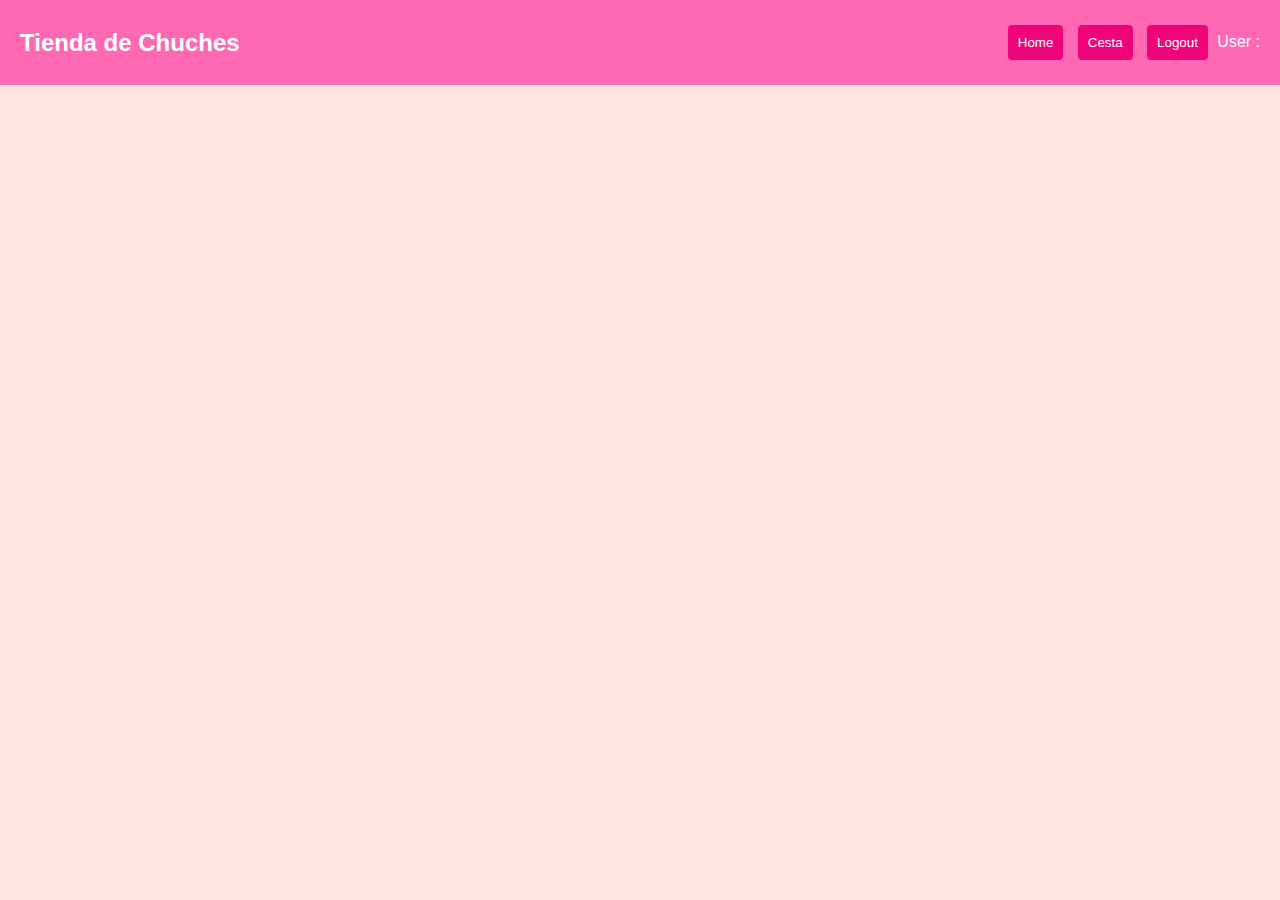
==== HTML/cesta.html @ 53177133 "Fix" ====
<!DOCTYPE html>
<html lang="en">
<head>
    <meta charset="UTF-8">
    <meta name="viewport" content="width=device-width, initial-scale=1.0">
    <title>Document</title>
    <script src="../JAVASCRIPT/script_page.js"></script>
    <link rel="stylesheet" href="../STYLE/page.css">
</head>
<body>
    <header>
        <div>
            <h1>Tienda de Chuches</h1>
        </div>        
        <div>
            <button onclick="Redirect('store.html')">Home</button>
            <button onclick="Redirect('cesta.html')">Cesta</button>
            <button onclick="LogOut()">Logout</button>
            User : <span id="user_header"></span>
        </div>
    </header>
</body>
</html>
---- STYLE/page.css ----
/* Estilo global */
* {
    margin: 0;
    padding: 0;
    box-sizing: border-box;
}

body {
    font-family: 'Arial', sans-serif;
    background-color: #ffe4e1;
    color: #333;
    text-align: center;
}

header {
    background-color: #ff69b4;
    padding: 20px;
    display: flex;
    justify-content: space-between;
    align-items: center;
    color: white;
}

header h1 {
    font-size: 24px;
}

.logout {
    background-color: #ff1493;
    color: white;
    border: none;
    padding: 10px 20px;
    cursor: pointer;
    border-radius: 20px;
    font-size: 16px;
}

.logout:hover {
    background-color: #ff6eb4;
}

/* Sección de productos */
.productos {
    margin-top: 20px;
}

.productos h2 {
    font-size: 28px;
    color: #ff69b4;
}

.producto-lista {
    display: flex;
    margin: 40px;
    justify-content: center;
    flex-wrap: wrap;
    gap: 20px;
    margin-top: 20px;
}

.producto {
    background-color: #fff;
    border-radius: 15px;
    padding: 20px;
    width: 250px;
    box-shadow: 0 4px 8px rgba(0, 0, 0, 0.1);
    transition: transform 0.2s;
    flex: 1 1 22%;
    margin:px;

}

.producto:hover {
    transform: scale(1.05);
}

.producto h3 {
    font-size: 20px;
    color: #ff1493;
}

.producto p {
    margin: 10px 0;
    color: #666;
}

.comprar {
    background-color: #ff1493;
    color: white;
    border: none;
    padding: 10px 15px;
    cursor: pointer;
    border-radius: 10px;
    font-size: 16px;
    transition: background-color 0.3s;
}

.comprar:hover {
    background-color: #ff69b4;
}

img{
    height: 200px;
}

button {
    width: auto;
    padding: 10px;
    background-color: #ef047a;
    color: white;
    border: none;
    border-radius: 4px;
    cursor: pointer;
    margin: 5px;
}

button:hover {
    background-color: #f9f51c;
    color: black;
}
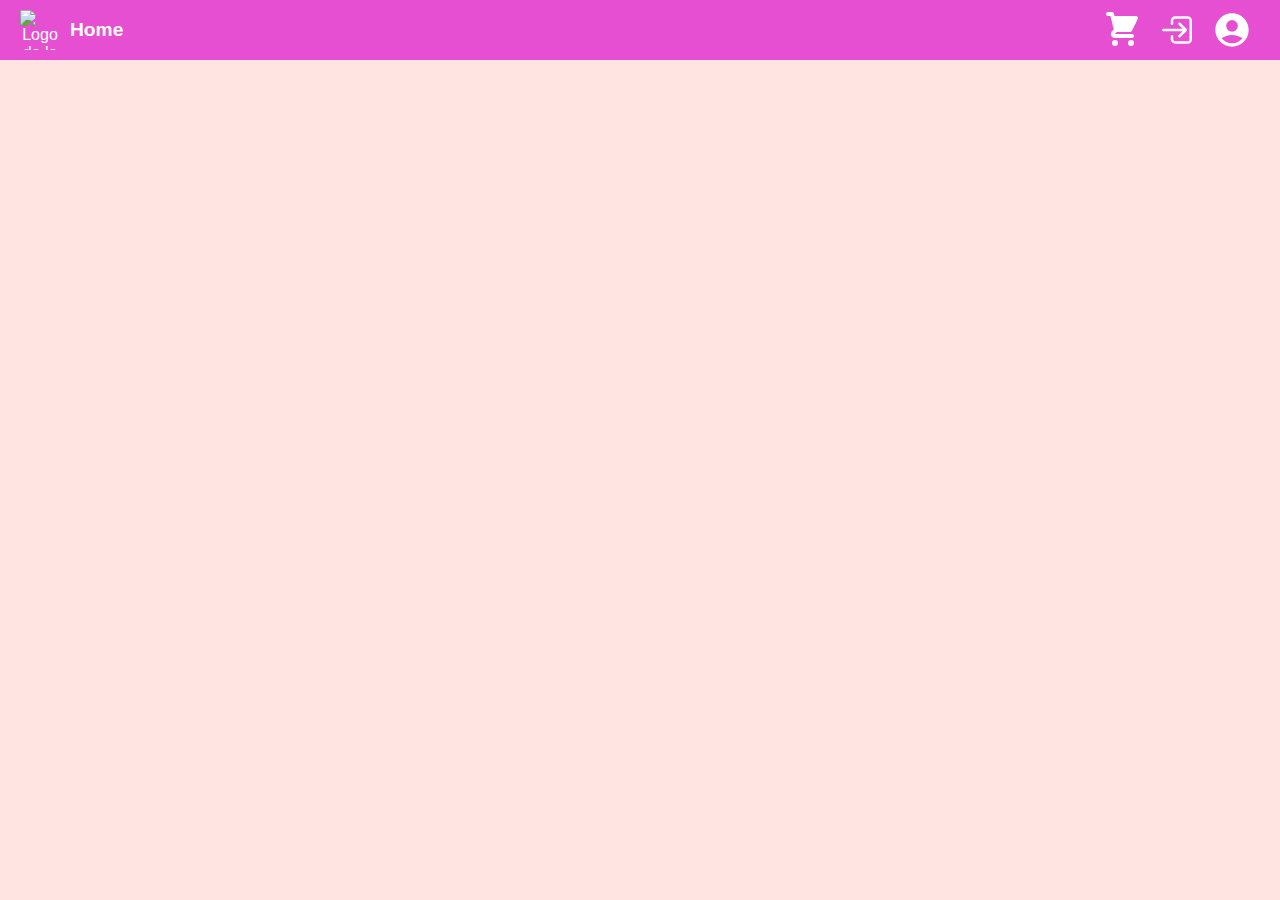
==== commit f58261d8: "Fix" ====
--- a/HTML/cesta.html
+++ b/HTML/cesta.html
@@ -1,5 +1,6 @@
 <!DOCTYPE html>
 <html lang="en">
+
 <head>
     <meta charset="UTF-8">
     <meta name="viewport" content="width=device-width, initial-scale=1.0">
@@ -7,17 +8,39 @@
     <script src="../JAVASCRIPT/script_page.js"></script>
     <link rel="stylesheet" href="../STYLE/page.css">
 </head>
+
 <body>
     <header>
-        <div>
-            <h1>Tienda de Chuches</h1>
-        </div>        
-        <div>
-            <button onclick="Redirect('store.html')">Home</button>
-            <button onclick="Redirect('cesta.html')">Cesta</button>
-            <button onclick="LogOut()">Logout</button>
-            User : <span id="user_header"></span>
+        <div class="header-left">
+            <img src="logo.png" alt="Logo de la web" class="logo">
+            <a href="store.html" class="home">Home</a>
+        </div>
+        <div class="header-right">
+                <a href="cesta.html" class="icon" title="Cesta">
+                    <svg xmlns="http://www.w3.org/2000/svg" width="40" height="40" viewBox="0 0 20 20">
+                        <path fill="white"
+                            d="M3 1a1 1 0 0 0 0 2h1.22l.305 1.222l.01.042l1.358 5.43l-.893.892C3.74 11.846 4.632 14 6.414 14H15a1 1 0 0 0 0-2H6.414l1-1H14a1 1 0 0 0 .894-.553l3-6A1 1 0 0 0 17 3H6.28l-.31-1.243A1 1 0 0 0 5 1zm13 15.5a1.5 1.5 0 1 1-3 0a1.5 1.5 0 0 1 3 0M6.5 18a1.5 1.5 0 1 0 0-3a1.5 1.5 0 0 0 0 3" />
+                    </svg> 
+                </a>
+                <a onclick="LogOut()" class="icon" title="Cerrar Sesión">
+                    <svg xmlns="http://www.w3.org/2000/svg" width="40" height="40" viewBox="0 0 512 512">
+                        <path fill="none" stroke="white" stroke-linecap="round" stroke-linejoin="round" stroke-width="32" d="M192 176v-40a40 40 0 0 1 40-40h160a40 40 0 0 1 40 40v240a40 40 0 0 1-40 40H240c-22.09 0-48-17.91-48-40v-40" />
+                        <path fill="none" stroke="white" stroke-linecap="round" stroke-linejoin="round" stroke-width="32" d="m288 336l80-80l-80-80M80 256h272" />
+                    </svg>  
+                </a>
+                <a href="#" class="icon" title="Usuario">
+                    <svg xmlns="http://www.w3.org/2000/svg" width="40" height="40" viewBox="0 0 24 24">
+                        <g fill="none" fill-rule="evenodd">
+                            <path
+                                d="m12.594 23.258l-.012.002l-.071.035l-.02.004l-.014-.004l-.071-.036q-.016-.004-.024.006l-.004.01l-.017.428l.005.02l.01.013l.104.074l.015.004l.012-.004l.104-.074l.012-.016l.004-.017l-.017-.427q-.004-.016-.016-.018m.264-.113l-.014.002l-.184.093l-.01.01l-.003.011l.018.43l.005.012l.008.008l.201.092q.019.005.029-.008l.004-.014l-.034-.614q-.005-.019-.02-.022m-.715.002a.02.02 0 0 0-.027.006l-.006.014l-.034.614q.001.018.017.024l.015-.002l.201-.093l.01-.008l.003-.011l.018-.43l-.003-.012l-.01-.01z" />
+                            <path fill="white"
+                                d="M12 2C6.477 2 2 6.477 2 12s4.477 10 10 10s10-4.477 10-10S17.523 2 12 2M8.5 9.5a3.5 3.5 0 1 1 7 0a3.5 3.5 0 0 1-7 0m9.758 7.484A7.99 7.99 0 0 1 12 20a7.99 7.99 0 0 1-6.258-3.016C7.363 15.821 9.575 15 12 15s4.637.821 6.258 1.984" />
+                        </g>
+                    </svg>
+                    <span id="user_header"></span>
+                </a>
         </div>
     </header>
 </body>
+
 </html>--- a/STYLE/page.css
+++ b/STYLE/page.css
@@ -1,4 +1,3 @@
-/* Estilo global */
 * {
     margin: 0;
     padding: 0;
@@ -12,32 +11,7 @@
     text-align: center;
 }
 
-header {
-    background-color: #ff69b4;
-    padding: 20px;
-    display: flex;
-    justify-content: space-between;
-    align-items: center;
-    color: white;
-}
 
-header h1 {
-    font-size: 24px;
-}
-
-.logout {
-    background-color: #ff1493;
-    color: white;
-    border: none;
-    padding: 10px 20px;
-    cursor: pointer;
-    border-radius: 20px;
-    font-size: 16px;
-}
-
-.logout:hover {
-    background-color: #ff6eb4;
-}
 
 /* Sección de productos */
 .productos {
@@ -118,3 +92,74 @@
     background-color: #f9f51c;
     color: black;
 }
+
+    header {
+    display: flex;
+    justify-content: space-between;
+    align-items: center;
+    padding: 10px 20px;
+    background-color: #e74fd3;
+    color: #fff;
+  }
+  
+  .header-left {
+    display: flex;
+    align-items: center;
+  }
+  
+  .logo {
+    width: 40px;
+    height: 40px;
+    margin-right: 10px;
+  }
+  
+  .home {
+    color: #fff;
+    text-decoration: none;
+    font-size: 1.2em;
+    font-weight: bold;
+  }
+  
+  .header-right {
+    display: flex;
+    gap: 15px;
+  }
+  
+  .icon img {
+    width: 24px;
+    height: 24px;
+    filter: invert(100%);
+  }
+  
+  .icon {
+    text-decoration: none;
+    display: inline-block;
+    color: #fff;
+  }
+  .icon:hover {
+    color: #ddd;
+  }
+  
+.header-right {
+    display: flex;
+    align-items: center;
+    gap: 15px;
+  }
+  
+  .icon {
+    display: flex;
+    align-items: center;
+    text-decoration: none;
+    color: #fff;
+    font-size: 16px;
+    font-weight: bold;
+    cursor: pointer; /* Cambia el cursor al icono de clic */
+  }
+  
+  
+  #user_header {
+    margin-left: 8px;
+    font-size: 1rem;
+    color: #ffffff;
+  }
+  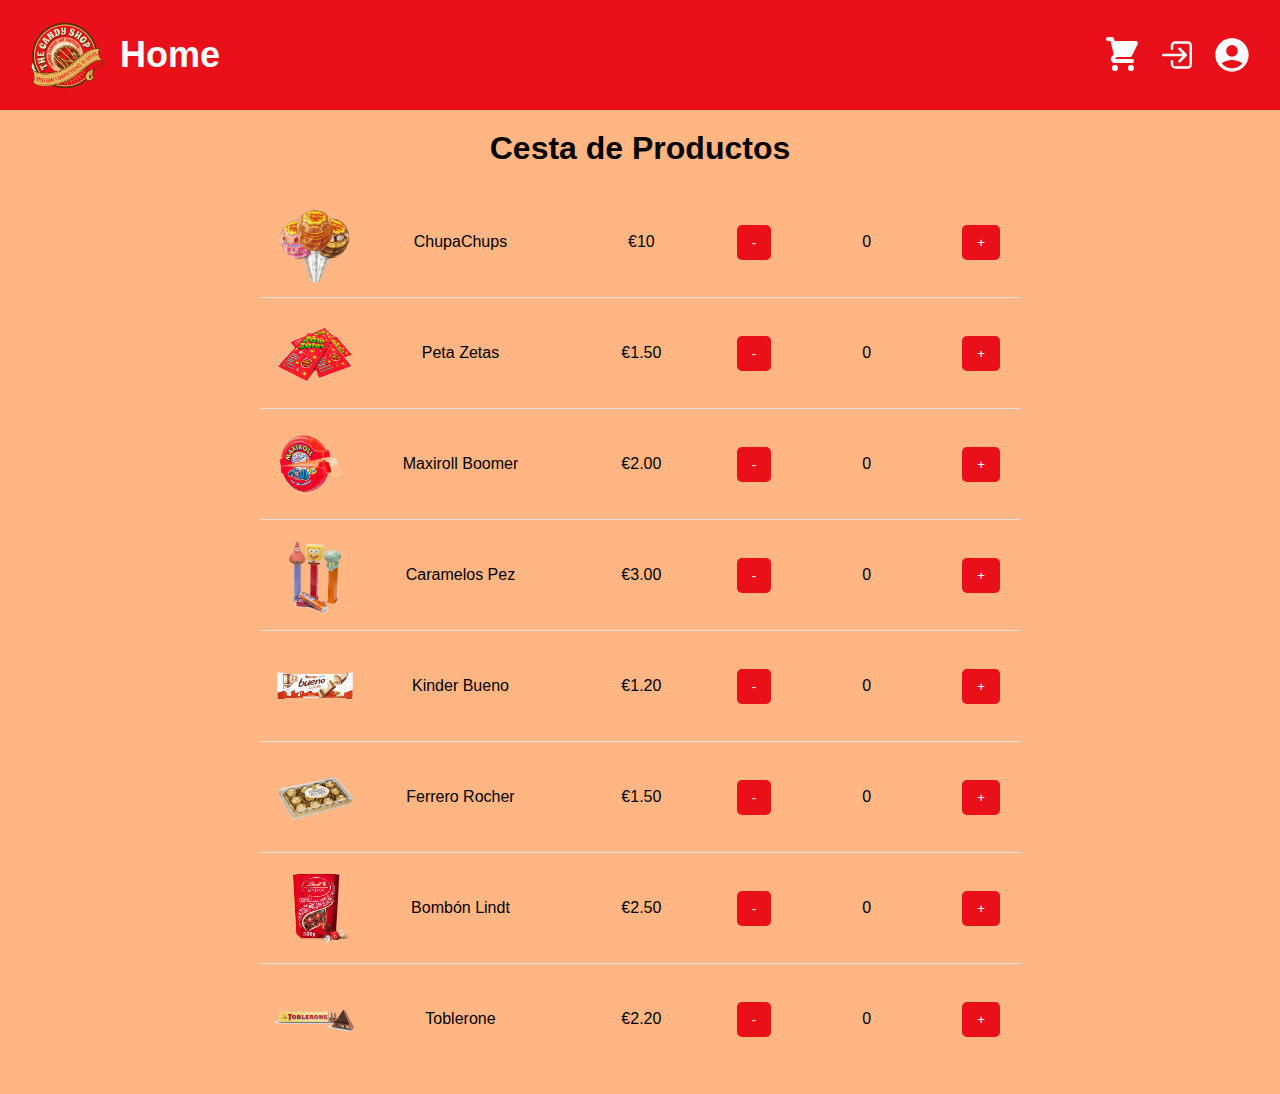
==== commit 0cc7f8b4: "Fix" ====
--- a/HTML/cesta.html
+++ b/HTML/cesta.html
@@ -6,13 +6,13 @@
     <meta name="viewport" content="width=device-width, initial-scale=1.0">
     <title>Document</title>
     <script src="../JAVASCRIPT/script_page.js"></script>
-    <link rel="stylesheet" href="../STYLE/page.css">
+    <link rel="stylesheet" href="../STYLE/cesta.css">
 </head>
 
 <body>
     <header>
         <div class="header-left">
-            <img src="logo.png" alt="Logo de la web" class="logo">
+            <img src="../IMAGES/logo.png" alt="Logo de la web" class="logo">
             <a href="store.html" class="home">Home</a>
         </div>
         <div class="header-right">
@@ -41,6 +41,74 @@
                 </a>
         </div>
     </header>
+    <div class="container_cesta">
+        <h1>Cesta de Productos</h1>
+        <div class="product_cesta cesta_producto0">
+            <img src="../IMAGES/producto_chupachups.png" alt="Chupa Chups">
+            <span>ChupaChups</span>
+            <span>€10</span>
+            <button onclick="ModCesta(0, -1)">-</button>
+            <span id="cesta_span0">0</span>
+            <button onclick="ModCesta(0, 1)">+</button>
+        </div>
+        <div class="product_cesta cesta_producto1">
+            <img src="../IMAGES/producto_petazeta.png" alt="Peta Zetas">
+            <span>Peta Zetas</span>
+            <span>€1.50</span> <!-- Asegúrate de ajustar el precio -->
+            <button onclick="ModCesta(1, -1)">-</button>
+            <span id="cesta_span1">0</span>
+            <button onclick="ModCesta(1, 1)">+</button>
+        </div>
+        <div class="product_cesta cesta_producto2">
+            <img src="../IMAGES/producto_maxiroll.png" alt="Maxiroll Boomer">
+            <span>Maxiroll Boomer</span>
+            <span>€2.00</span> <!-- Asegúrate de ajustar el precio -->
+            <button onclick="ModCesta(2, -1)">-</button>
+            <span id="cesta_span2">0</span>
+            <button onclick="ModCesta(2, 1)">+</button>
+        </div>
+        <div class="product_cesta cesta_producto3">
+            <img src="../IMAGES/producto_pez.png" alt="Caramelos Pez">
+            <span>Caramelos Pez</span>
+            <span>€3.00</span> <!-- Asegúrate de ajustar el precio -->
+            <button onclick="ModCesta(3, -1)">-</button>
+            <span id="cesta_span3">0</span>
+            <button onclick="ModCesta(3, 1)">+</button>
+        </div>
+        <div class="product_cesta cesta_producto4">
+            <img src="../IMAGES/producto_kinderbueno.png" alt="Kinder Bueno">
+            <span>Kinder Bueno</span>
+            <span>€1.20</span> <!-- Asegúrate de ajustar el precio -->
+            <button onclick="ModCesta(4, -1)">-</button>
+            <span id="cesta_span4">0</span>
+            <button onclick="ModCesta(4, 1)">+</button>
+        </div>
+        <div class="product_cesta cesta_producto5">
+            <img src="../IMAGES/producto_frocher.png" alt="Ferrero Rocher">
+            <span>Ferrero Rocher</span>
+            <span>€1.50</span> <!-- Asegúrate de ajustar el precio -->
+            <button onclick="ModCesta(5, -1)">-</button>
+            <span id="cesta_span5">0</span>
+            <button onclick="ModCesta(5, 1)">+</button>
+        </div>
+        <div class="product_cesta cesta_producto6">
+            <img src="../IMAGES/producto_lindt.png" alt="Bombón Lindt">
+            <span>Bombón Lindt</span>
+            <span>€2.50</span> <!-- Asegúrate de ajustar el precio -->
+            <button onclick="ModCesta(6, -1)">-</button>
+            <span id="cesta_span6">0</span>
+            <button onclick="ModCesta(6, 1)">+</button>
+        </div>
+        <div class="product_cesta cesta_producto7">
+            <img src="../IMAGES/producto_toblerone.png" alt="Toblerone">
+            <span>Toblerone</span>
+            <span>€2.20</span> <!-- Asegúrate de ajustar el precio -->
+            <button onclick="ModCesta(7, -1)">-</button>
+            <span id="cesta_span7">0</span>
+            <button onclick="ModCesta(7, 1)">+</button>
+        </div>
+    </div>
+    
 </body>
 
 </html>--- a/STYLE/cesta.css
+++ b/STYLE/cesta.css
@@ -0,0 +1,151 @@
+* {
+    margin: 0;
+    padding: 0;
+    box-sizing: border-box;
+}
+
+body {
+    font-family: 'Arial', sans-serif;
+    background-color: #ffb683;
+    color: #333;
+    text-align: center;
+}
+
+img {
+    height: 200px;
+}
+
+button {
+    width: auto;
+    padding: 10px;
+    background-color: #ea101a;
+    color: white;
+    border: none;
+    border-radius: 4px;
+    cursor: pointer;
+    margin: 5px;
+}
+
+
+header {
+    display: flex;
+    justify-content: space-between;
+    align-items: center;
+    padding: 10px 20px;
+    background-color: #ea101a;
+    color: #fff;
+    font-size: 30px;
+}
+
+.header-left {
+    display: flex;
+    align-items: center;
+}
+
+.logo {
+    width: 90px;
+    height: 90px;
+    margin-right: 10px;
+}
+
+.home {
+    color: #fff;
+    text-decoration: none;
+    font-size: 1.2em;
+    font-weight: bold;
+}
+
+.header-right {
+    display: flex;
+    gap: 15px;
+}
+
+.icon img {
+    width: 24px;
+    height: 24px;
+    filter: invert(100%);
+}
+
+
+.icon:hover {
+    color: #ddd;
+}
+
+.header-right {
+    display: flex;
+    align-items: center;
+    gap: 15px;
+}
+
+.icon {
+    display: flex;
+    align-items: center;
+    text-decoration: none;
+    color: #fff;
+    font-size: 16px;
+    font-weight: bold;
+    cursor: pointer;
+}
+
+#user_header {
+    margin-left: 8px;
+    font-size: 1rem;
+    color: #ffffff;
+}
+
+
+
+.container_cesta {
+    max-width: 800px;
+    margin: 0 auto;
+    padding: 20px;
+}
+
+h1 {
+    text-align: center;
+    color: #000000;
+    margin-bottom: 20px;
+}
+
+.product_cesta {
+    display: flex;
+    align-items: center;
+    justify-content: space-between;
+    padding: 15px;
+    border-bottom: 1px solid #e0e0e0;
+}
+
+.product_cesta:last-child {
+    border-bottom: none; /* Elimina el borde del último producto */
+}
+
+.product_cesta img {
+    width: 80px; /* Ajusta el tamaño de la imagen */
+    height: auto;
+    margin-right: 15px;
+}
+
+.product_cesta span {
+    flex: 1; /* Permite que el texto ocupe el espacio disponible */
+    font-size: 16px;
+    color: #000000;
+}
+
+button {
+    background-color: #ea101a;
+    color: #fff;
+    border: none;
+    border-radius: 5px;
+    padding: 10px 15px;
+    cursor: pointer;
+    transition: background-color 0.3s;
+}
+
+button:hover {
+    background-color: #fe7b63;
+    color: white;
+}
+
+button:focus {
+    outline: none; /* Elimina el contorno al hacer clic */
+}
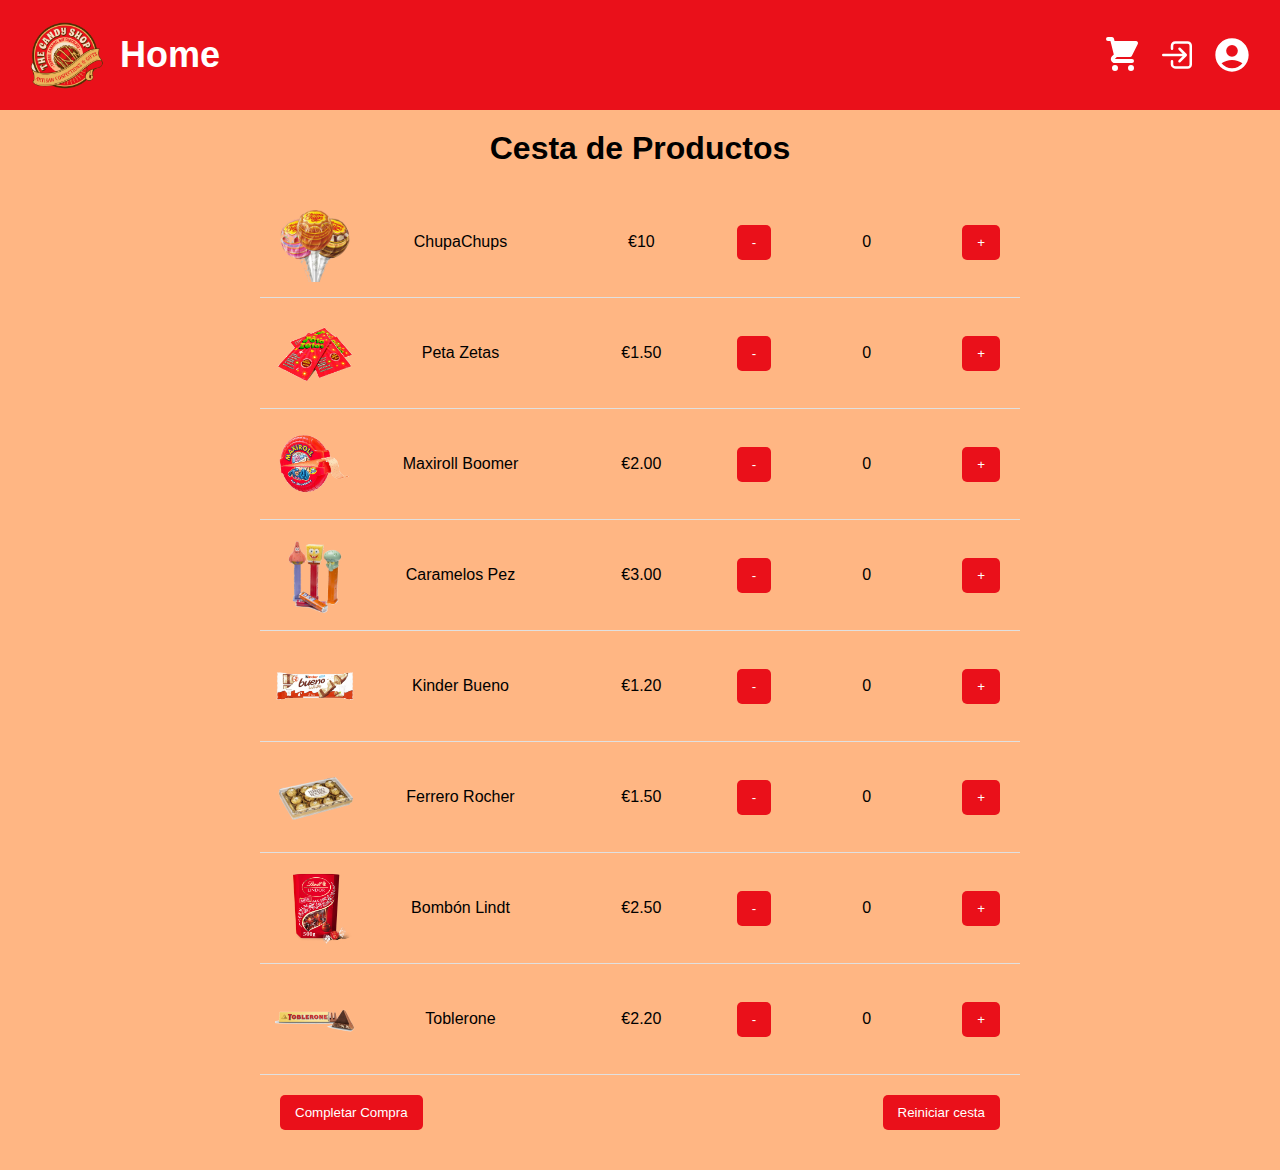
==== commit e1774bad: "Fix" ====
--- a/HTML/cesta.html
+++ b/HTML/cesta.html
@@ -54,7 +54,7 @@
         <div class="product_cesta cesta_producto1">
             <img src="../IMAGES/producto_petazeta.png" alt="Peta Zetas">
             <span>Peta Zetas</span>
-            <span>€1.50</span> <!-- Asegúrate de ajustar el precio -->
+            <span>€1.50</span>
             <button onclick="ModCesta(1, -1)">-</button>
             <span id="cesta_span1">0</span>
             <button onclick="ModCesta(1, 1)">+</button>
@@ -62,7 +62,7 @@
         <div class="product_cesta cesta_producto2">
             <img src="../IMAGES/producto_maxiroll.png" alt="Maxiroll Boomer">
             <span>Maxiroll Boomer</span>
-            <span>€2.00</span> <!-- Asegúrate de ajustar el precio -->
+            <span>€2.00</span> 
             <button onclick="ModCesta(2, -1)">-</button>
             <span id="cesta_span2">0</span>
             <button onclick="ModCesta(2, 1)">+</button>
@@ -70,7 +70,7 @@
         <div class="product_cesta cesta_producto3">
             <img src="../IMAGES/producto_pez.png" alt="Caramelos Pez">
             <span>Caramelos Pez</span>
-            <span>€3.00</span> <!-- Asegúrate de ajustar el precio -->
+            <span>€3.00</span>
             <button onclick="ModCesta(3, -1)">-</button>
             <span id="cesta_span3">0</span>
             <button onclick="ModCesta(3, 1)">+</button>
@@ -78,7 +78,7 @@
         <div class="product_cesta cesta_producto4">
             <img src="../IMAGES/producto_kinderbueno.png" alt="Kinder Bueno">
             <span>Kinder Bueno</span>
-            <span>€1.20</span> <!-- Asegúrate de ajustar el precio -->
+            <span>€1.20</span>
             <button onclick="ModCesta(4, -1)">-</button>
             <span id="cesta_span4">0</span>
             <button onclick="ModCesta(4, 1)">+</button>
@@ -86,7 +86,7 @@
         <div class="product_cesta cesta_producto5">
             <img src="../IMAGES/producto_frocher.png" alt="Ferrero Rocher">
             <span>Ferrero Rocher</span>
-            <span>€1.50</span> <!-- Asegúrate de ajustar el precio -->
+            <span>€1.50</span> 
             <button onclick="ModCesta(5, -1)">-</button>
             <span id="cesta_span5">0</span>
             <button onclick="ModCesta(5, 1)">+</button>
@@ -94,7 +94,7 @@
         <div class="product_cesta cesta_producto6">
             <img src="../IMAGES/producto_lindt.png" alt="Bombón Lindt">
             <span>Bombón Lindt</span>
-            <span>€2.50</span> <!-- Asegúrate de ajustar el precio -->
+            <span>€2.50</span> 
             <button onclick="ModCesta(6, -1)">-</button>
             <span id="cesta_span6">0</span>
             <button onclick="ModCesta(6, 1)">+</button>
@@ -102,12 +102,17 @@
         <div class="product_cesta cesta_producto7">
             <img src="../IMAGES/producto_toblerone.png" alt="Toblerone">
             <span>Toblerone</span>
-            <span>€2.20</span> <!-- Asegúrate de ajustar el precio -->
+            <span>€2.20</span>
             <button onclick="ModCesta(7, -1)">-</button>
             <span id="cesta_span7">0</span>
             <button onclick="ModCesta(7, 1)">+</button>
         </div>
+        <div class="product_cesta">
+            <button onclick="CompletarCompra()">Completar Compra</button>
+            <button onclick="VaciarCesta()">Reiniciar cesta</button>
+        </div>
     </div>
+
     
 </body>
 
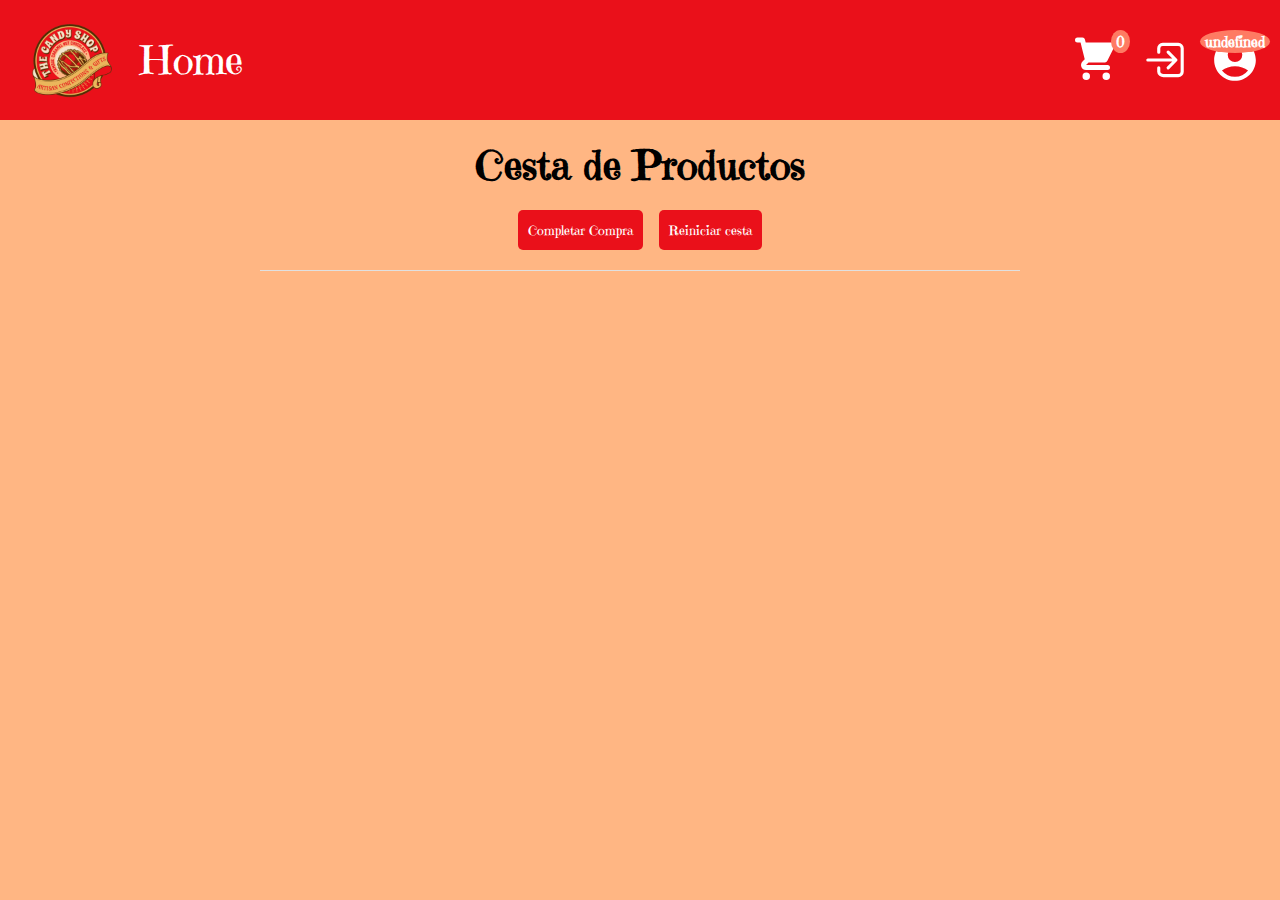
==== commit 4704ecb4: "Fix" ====
--- a/HTML/cesta.html
+++ b/HTML/cesta.html
@@ -6,7 +6,10 @@
     <meta name="viewport" content="width=device-width, initial-scale=1.0">
     <title>Document</title>
     <script src="../JAVASCRIPT/script_page.js"></script>
+    <link rel="stylesheet" href="../STYLE/header.css">
+    <link rel="stylesheet" href="../STYLE/general.css">
     <link rel="stylesheet" href="../STYLE/cesta.css">
+
 </head>
 
 <body>
@@ -21,6 +24,7 @@
                         <path fill="white"
                             d="M3 1a1 1 0 0 0 0 2h1.22l.305 1.222l.01.042l1.358 5.43l-.893.892C3.74 11.846 4.632 14 6.414 14H15a1 1 0 0 0 0-2H6.414l1-1H14a1 1 0 0 0 .894-.553l3-6A1 1 0 0 0 17 3H6.28l-.31-1.243A1 1 0 0 0 5 1zm13 15.5a1.5 1.5 0 1 1-3 0a1.5 1.5 0 0 1 3 0M6.5 18a1.5 1.5 0 1 0 0-3a1.5 1.5 0 0 0 0 3" />
                     </svg> 
+                    <span id="total_cart"></span>
                 </a>
                 <a onclick="LogOut()" class="icon" title="Cerrar Sesión">
                     <svg xmlns="http://www.w3.org/2000/svg" width="40" height="40" viewBox="0 0 512 512">
@@ -28,7 +32,7 @@
                         <path fill="none" stroke="white" stroke-linecap="round" stroke-linejoin="round" stroke-width="32" d="m288 336l80-80l-80-80M80 256h272" />
                     </svg>  
                 </a>
-                <a href="#" class="icon" title="Usuario">
+                <a href="user.html" class="icon" title="Usuario">
                     <svg xmlns="http://www.w3.org/2000/svg" width="40" height="40" viewBox="0 0 24 24">
                         <g fill="none" fill-rule="evenodd">
                             <path
@@ -46,7 +50,7 @@
         <div class="product_cesta cesta_producto0">
             <img src="../IMAGES/producto_chupachups.png" alt="Chupa Chups">
             <span>ChupaChups</span>
-            <span>€10</span>
+            <p><span id="price_span0">0 </span>€</p>
             <button onclick="ModCesta(0, -1)">-</button>
             <span id="cesta_span0">0</span>
             <button onclick="ModCesta(0, 1)">+</button>
@@ -54,7 +58,7 @@
         <div class="product_cesta cesta_producto1">
             <img src="../IMAGES/producto_petazeta.png" alt="Peta Zetas">
             <span>Peta Zetas</span>
-            <span>€1.50</span>
+            <p><span id="price_span1">0 </span>€</p>
             <button onclick="ModCesta(1, -1)">-</button>
             <span id="cesta_span1">0</span>
             <button onclick="ModCesta(1, 1)">+</button>
@@ -62,7 +66,7 @@
         <div class="product_cesta cesta_producto2">
             <img src="../IMAGES/producto_maxiroll.png" alt="Maxiroll Boomer">
             <span>Maxiroll Boomer</span>
-            <span>€2.00</span> 
+            <p><span id="price_span2">0 </span>€</p>
             <button onclick="ModCesta(2, -1)">-</button>
             <span id="cesta_span2">0</span>
             <button onclick="ModCesta(2, 1)">+</button>
@@ -70,7 +74,7 @@
         <div class="product_cesta cesta_producto3">
             <img src="../IMAGES/producto_pez.png" alt="Caramelos Pez">
             <span>Caramelos Pez</span>
-            <span>€3.00</span>
+            <p><span id="price_span3">0 </span>€</p>
             <button onclick="ModCesta(3, -1)">-</button>
             <span id="cesta_span3">0</span>
             <button onclick="ModCesta(3, 1)">+</button>
@@ -78,7 +82,7 @@
         <div class="product_cesta cesta_producto4">
             <img src="../IMAGES/producto_kinderbueno.png" alt="Kinder Bueno">
             <span>Kinder Bueno</span>
-            <span>€1.20</span>
+            <p><span id="price_span4">0 </span>€</p>
             <button onclick="ModCesta(4, -1)">-</button>
             <span id="cesta_span4">0</span>
             <button onclick="ModCesta(4, 1)">+</button>
@@ -86,7 +90,7 @@
         <div class="product_cesta cesta_producto5">
             <img src="../IMAGES/producto_frocher.png" alt="Ferrero Rocher">
             <span>Ferrero Rocher</span>
-            <span>€1.50</span> 
+            <p><span id="price_span5">0 </span>€</p>
             <button onclick="ModCesta(5, -1)">-</button>
             <span id="cesta_span5">0</span>
             <button onclick="ModCesta(5, 1)">+</button>
@@ -94,7 +98,7 @@
         <div class="product_cesta cesta_producto6">
             <img src="../IMAGES/producto_lindt.png" alt="Bombón Lindt">
             <span>Bombón Lindt</span>
-            <span>€2.50</span> 
+            <p><span id="price_span6">0 </span>€</p>
             <button onclick="ModCesta(6, -1)">-</button>
             <span id="cesta_span6">0</span>
             <button onclick="ModCesta(6, 1)">+</button>
@@ -102,12 +106,12 @@
         <div class="product_cesta cesta_producto7">
             <img src="../IMAGES/producto_toblerone.png" alt="Toblerone">
             <span>Toblerone</span>
-            <span>€2.20</span>
+            <p><span id="price_span7">0 </span>€</p>
             <button onclick="ModCesta(7, -1)">-</button>
             <span id="cesta_span7">0</span>
             <button onclick="ModCesta(7, 1)">+</button>
         </div>
-        <div class="product_cesta">
+        <div class="buttons_cesta">
             <button onclick="CompletarCompra()">Completar Compra</button>
             <button onclick="VaciarCesta()">Reiniciar cesta</button>
         </div>
--- a/STYLE/header.css
+++ b/STYLE/header.css
@@ -0,0 +1,55 @@
+
+header {
+    display: flex;
+    justify-content: space-between;
+    align-items: center;
+    background-color: #ea101a; /* Color de fondo */
+    padding: 10px 20px; /* Espaciado interno */
+}
+
+.header-left {
+    display: flex;
+    align-items: center;
+}
+
+.logo {
+    width: 100px; /* Tamaño del logo */
+    height: auto;
+    margin-right: 20px; /* Espaciado entre logo y enlace */
+}
+
+.home {
+    color: white; /* Color del texto */
+    text-decoration: none; /* Sin subrayado */
+    font-size: 40px; /* Tamaño de fuente */
+}
+
+.header-right {
+    display: flex;
+    align-items: center;
+}
+
+.icon {
+    color: white; /* Color de los íconos */
+    margin-left: 20px; /* Espaciado entre íconos */
+    text-decoration: none; /* Sin subrayado */
+    position: relative; /* Para el contador de la cesta y usuario */
+}
+
+.icon svg {
+    fill: white; /* Color de los SVGs */
+    width: 50px; /* Tamaño de los íconos */
+    height: 50px;
+}
+
+#total_cart,
+#user_header {
+    position: absolute; /* Posicionar el contador sobre el ícono */
+    top: -5px; /* Ajusta según sea necesario */
+    right: -10px; /* Ajusta según sea necesario */
+    background-color: #fe7b63; /* Color de fondo del contador */
+    color: white; /* Color del texto del contador */
+    border-radius: 50%; /* Forma redonda */
+    padding: 2px 5px; /* Espaciado interno del contador */
+    font-size: 15px; /* Tamaño de fuente del contador */
+}
--- a/STYLE/general.css
+++ b/STYLE/general.css
@@ -0,0 +1,16 @@
+@import url('https://fonts.googleapis.com/css2?family=Emilys+Candy&display=swap');
+
+
+* {
+    margin: 0;
+    padding: 0;
+    box-sizing: border-box;
+    font-family: 'Emilys Candy';
+}
+
+
+body{
+    background-color: #ffb683;
+    text-align: center;
+
+}
--- a/STYLE/cesta.css
+++ b/STYLE/cesta.css
@@ -1,80 +1,56 @@
-* {
-    margin: 0;
-    padding: 0;
-    box-sizing: border-box;
+
+.container_cesta {
+    max-width: 800px;
+    margin: 0 auto;
+    padding: 20px;
+    font-size: 20px;
 }
 
-body {
-    font-family: 'Arial', sans-serif;
-    background-color: #ffb683;
-    color: #333;
-    text-align: center;
+
+
+.product_cesta img {
+    width: 150px; /* Ajusta el tamaño de la imagen */
 }
 
-img {
-    height: 200px;
+.product_cesta span {
+    flex: 1; 
+    font-size: 25px;
+    color: #000000;
+}
+
+.product_cesta p{
+    flex: 1;
 }
 
 button {
-    width: auto;
+    background-color: #ea101a;
+    color: #fff;
+    border: none;
+    border-radius: 5px;
+    padding: 10px 15px;
+    transition: background-color 0.3s;
     padding: 10px;
-    background-color: #ea101a;
-    color: white;
-    border: none;
-    border-radius: 4px;
-    cursor: pointer;
     margin: 5px;
+    height: 40px;
 }
 
-
-header {
-    display: flex;
-    justify-content: space-between;
-    align-items: center;
-    padding: 10px 20px;
-    background-color: #ea101a;
-    color: #fff;
-    font-size: 30px;
+button:hover {
+    background-color: #fe7b63;
 }
 
-.header-left {
-    display: flex;
+.product_cesta {
     align-items: center;
+    justify-content: space-between;
+    padding: 15px;
+    border-bottom: 1px solid #e0e0e0;
+    display: none;
 }
 
-.logo {
-    width: 90px;
-    height: 90px;
-    margin-right: 10px;
-}
-
-.home {
-    color: #fff;
-    text-decoration: none;
-    font-size: 1.2em;
-    font-weight: bold;
-}
-
-.header-right {
-    display: flex;
-    gap: 15px;
-}
-
-.icon img {
-    width: 24px;
-    height: 24px;
-    filter: invert(100%);
-}
-
-
-.icon:hover {
-    color: #ddd;
-}
-
-.header-right {
-    display: flex;
+.buttons_cesta {
     align-items: center;
-    gap: 15px;
+    justify-content: space-between;
+    padding: 15px;
+    border-bottom: 1px solid #e0e0e0;
 }
 
 .icon {
@@ -84,68 +60,6 @@
     color: #fff;
     font-size: 16px;
     font-weight: bold;
-    cursor: pointer;
-}
-
-#user_header {
-    margin-left: 8px;
-    font-size: 1rem;
-    color: #ffffff;
-}
-
-
-
-.container_cesta {
-    max-width: 800px;
-    margin: 0 auto;
-    padding: 20px;
-}
-
-h1 {
-    text-align: center;
-    color: #000000;
-    margin-bottom: 20px;
-}
-
-.product_cesta {
-    display: flex;
-    align-items: center;
-    justify-content: space-between;
-    padding: 15px;
-    border-bottom: 1px solid #e0e0e0;
-}
-
-.product_cesta:last-child {
-    border-bottom: none; /* Elimina el borde del último producto */
-}
-
-.product_cesta img {
-    width: 80px; /* Ajusta el tamaño de la imagen */
-    height: auto;
-    margin-right: 15px;
-}
-
-.product_cesta span {
-    flex: 1; /* Permite que el texto ocupe el espacio disponible */
-    font-size: 16px;
-    color: #000000;
-}
-
-button {
-    background-color: #ea101a;
-    color: #fff;
-    border: none;
-    border-radius: 5px;
-    padding: 10px 15px;
-    cursor: pointer;
-    transition: background-color 0.3s;
-}
-
-button:hover {
-    background-color: #fe7b63;
-    color: white;
-}
-
-button:focus {
-    outline: none; /* Elimina el contorno al hacer clic */
-}
+    cursor: pointer; 
+  }
+  
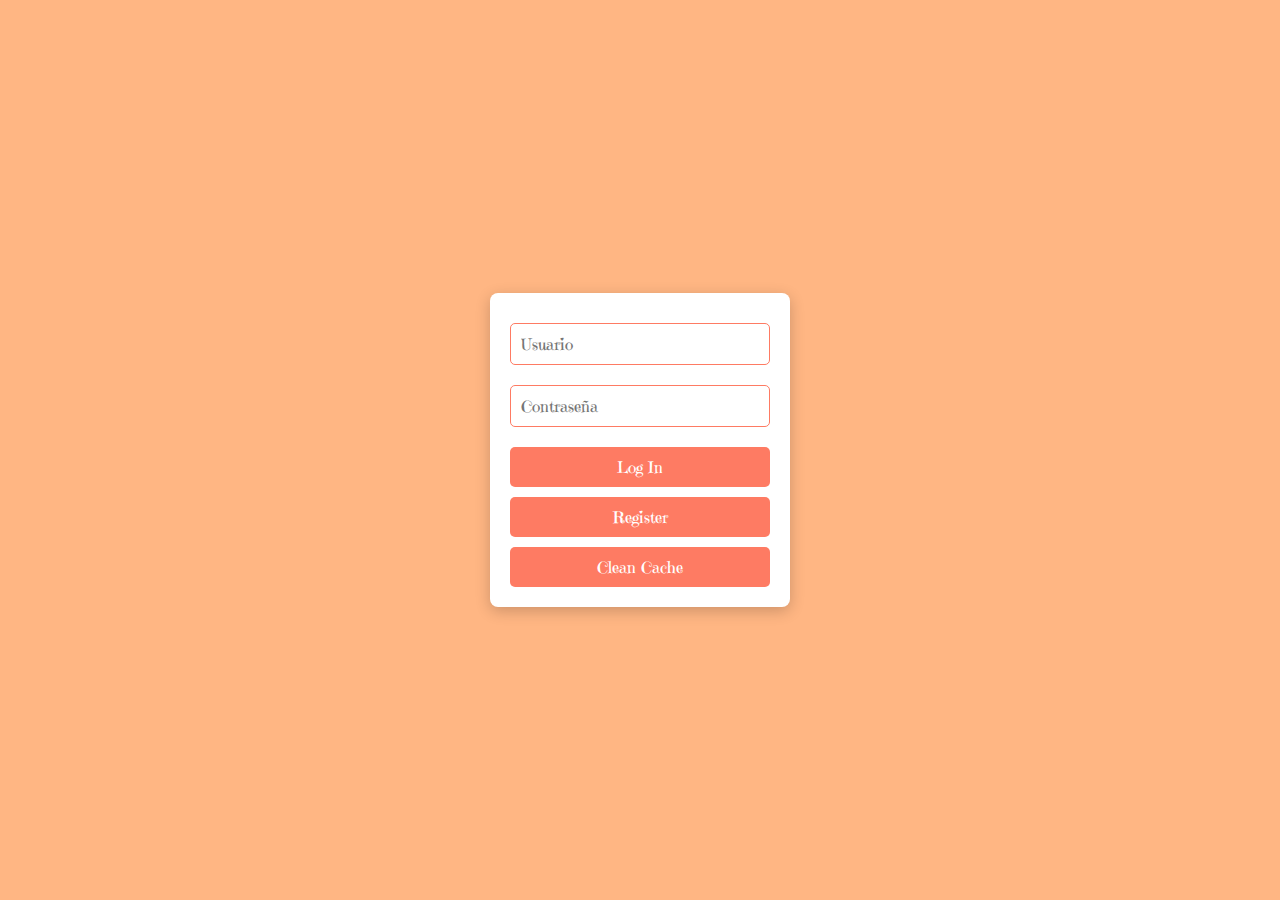
==== commit 96a2416b: "Fixfinal" ====
--- a/HTML/cesta.html
+++ b/HTML/cesta.html
@@ -111,12 +111,13 @@
             <span id="cesta_span7">0</span>
             <button onclick="ModCesta(7, 1)">+</button>
         </div>
+        <h3>Precio total : <span id="precio_total_cesta">0</span> €</h3>
+
         <div class="buttons_cesta">
             <button onclick="CompletarCompra()">Completar Compra</button>
             <button onclick="VaciarCesta()">Reiniciar cesta</button>
         </div>
     </div>
-
     
 </body>
 
--- a/STYLE/general.css
+++ b/STYLE/general.css
@@ -12,5 +12,5 @@
 body{
     background-color: #ffb683;
     text-align: center;
+}
 
-}
--- a/STYLE/cesta.css
+++ b/STYLE/cesta.css
@@ -5,8 +5,6 @@
     padding: 20px;
     font-size: 20px;
 }
-
-
 
 .product_cesta img {
     width: 150px; /* Ajusta el tamaño de la imagen */
@@ -62,4 +60,38 @@
     font-weight: bold;
     cursor: pointer; 
   }
-  
+
+  .product_user {
+    align-items: center;
+    justify-content: space-between;
+    padding: 15px;
+    border-bottom: 1px solid #e0e0e0;
+    display: flex;
+}
+
+.product_user img {
+    width: 50px;
+}
+
+.productos{
+    max-width: 800px;
+    margin: 0 auto;
+    padding: 20px;
+    font-size: 20px;
+    flex: 1;
+}
+
+.productos *{
+    flex: 1;
+}
+
+.product_user p{
+    flex: 1;
+    font-size: 20px;
+    margin: 20px;
+}
+
+h2{
+    margin: 20px;
+}
+
